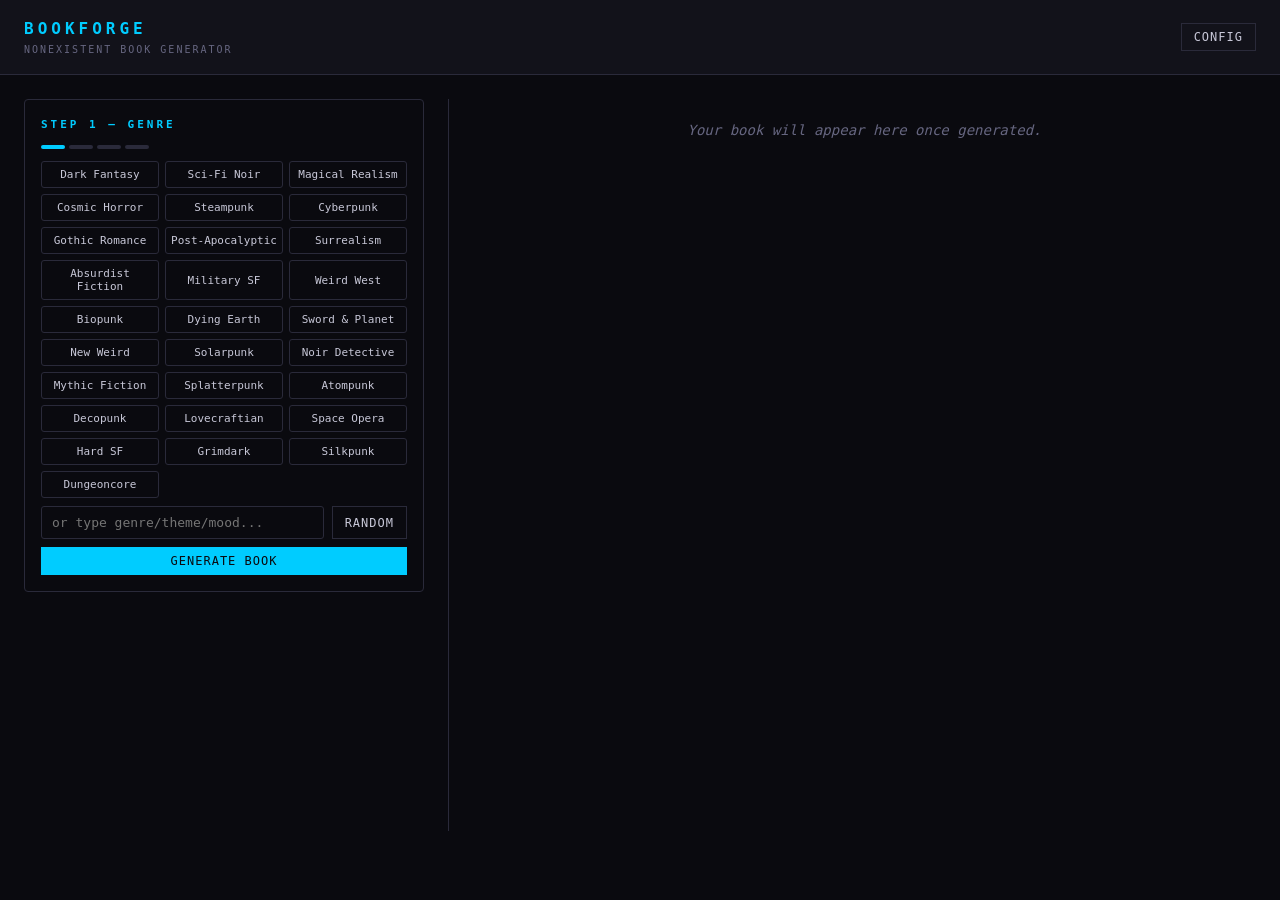
==== bookforge/index.html @ bf6cbd99 "Initial: 5 AI-powered browser toys + shared core - core/ai-core.js: LLM communication (streaming, Op" ====
<!DOCTYPE html>
<html lang="en">
<head>
<meta charset="UTF-8">
<meta name="viewport" content="width=device-width, initial-scale=1.0">
<title>BOOKFORGE — Nonexistent Book Generator</title>
<link rel="stylesheet" href="../core/theme.css">
<style>
  body { display: block; }
  .app { flex-direction: column; min-height: 100vh; }

  .header {
    background: var(--bg2);
    border-bottom: 1px solid var(--border);
    padding: 16px 24px;
    display: flex;
    justify-content: space-between;
    align-items: center;
  }
  .header h1 { font-size: 16px; letter-spacing: 4px; color: var(--blue); }
  .header .sub { font-size: 10px; color: var(--grey); letter-spacing: 2px; }

  .content {
    flex: 1;
    display: flex;
    gap: 24px;
    padding: 24px;
    max-height: calc(100vh - 120px);
  }

  .left-panel {
    width: 400px;
    flex-shrink: 0;
    overflow-y: auto;
    display: flex;
    flex-direction: column;
    gap: 16px;
  }

  .right-panel {
    flex: 1;
    overflow-y: auto;
    border-left: 1px solid var(--border);
    padding-left: 24px;
  }

  .section {
    border: 1px solid var(--border);
    border-radius: 4px;
    padding: 16px;
  }
  .section h3 {
    font-size: 11px;
    letter-spacing: 3px;
    color: var(--blue);
    margin-bottom: 12px;
    text-transform: uppercase;
  }

  .genre-grid {
    display: grid;
    grid-template-columns: repeat(3, 1fr);
    gap: 6px;
  }
  .genre-btn {
    background: var(--bg);
    border: 1px solid var(--border);
    color: var(--text);
    font-family: var(--font-mono);
    font-size: 11px;
    padding: 6px 4px;
    cursor: pointer;
    text-align: center;
    border-radius: 3px;
    transition: all 0.2s;
  }
  .genre-btn:hover, .genre-btn.active {
    border-color: var(--blue);
    color: var(--blue);
    background: rgba(0,204,255,0.08);
  }

  .variant-picker {
    display: flex;
    flex-direction: column;
    gap: 8px;
  }
  .variant-btn {
    background: var(--bg);
    border: 1px solid var(--border);
    color: var(--text);
    font-family: var(--font-mono);
    font-size: 12px;
    padding: 10px 12px;
    cursor: pointer;
    text-align: left;
    border-radius: 3px;
    transition: all 0.2s;
  }
  .variant-btn:hover {
    border-color: var(--green);
    color: var(--green);
  }
  .variant-btn .title { font-size: 14px; color: var(--green); margin-bottom: 2px; }
  .variant-btn .author { font-size: 11px; color: var(--grey); }
  .variant-btn .genre { font-size: 10px; color: var(--purple); }

  /* Preview */
  .book-preview {
    max-width: 600px;
    margin: 0 auto;
  }
  .cover-svg {
    width: 100%;
    max-width: 320px;
    display: block;
    margin: 0 auto 20px;
    border: 1px solid var(--border);
  }
  .book-text {
    font-size: 14px;
    line-height: 1.8;
    white-space: pre-wrap;
  }
  .book-text h2 {
    font-size: 18px;
    color: var(--blue);
    margin: 20px 0 8px;
  }
  .toc-list {
    list-style: none;
    padding: 0;
    margin: 12px 0;
  }
  .toc-list li {
    padding: 4px 0;
    border-bottom: 1px solid var(--border);
    font-size: 13px;
    color: var(--grey);
  }
  .toc-list li span.num { color: var(--blue); margin-right: 8px; }

  .download-bar {
    display: flex;
    gap: 8px;
    margin-top: 20px;
    padding-top: 16px;
    border-top: 1px solid var(--border);
  }

  .steps-indicator {
    display: flex;
    gap: 4px;
    margin-bottom: 12px;
  }
  .step-dot {
    width: 24px;
    height: 4px;
    border-radius: 2px;
    background: var(--border);
    transition: all 0.3s;
  }
  .step-dot.active { background: var(--blue); }
  .step-dot.done { background: var(--green); }

  .loading {
    color: var(--grey);
    font-style: italic;
    padding: 20px;
    text-align: center;
  }

  @media (max-width: 800px) {
    .content { flex-direction: column; }
    .left-panel { width: 100%; }
    .right-panel { border-left: none; padding-left: 0; border-top: 1px solid var(--border); padding-top: 16px; }
  }
</style>
</head>
<body>
<div class="app">
  <div class="header">
    <div>
      <h1>BOOKFORGE</h1>
      <div class="sub">NONEXISTENT BOOK GENERATOR</div>
    </div>
    <button class="btn" onclick="CONFIG.createPanel()">CONFIG</button>
  </div>

  <div class="content">
    <div class="left-panel">
      <div class="section">
        <h3>STEP 1 — GENRE</h3>
        <div class="steps-indicator" id="steps">
          <div class="step-dot active" id="step1"></div>
          <div class="step-dot" id="step2"></div>
          <div class="step-dot" id="step3"></div>
          <div class="step-dot" id="step4"></div>
        </div>
        <div class="genre-grid" id="genre-grid"></div>
        <div style="margin-top:8px; display:flex; gap:8px;">
          <input type="text" id="custom-genre" placeholder="or type genre/theme/mood..." style="flex:1">
          <button class="btn" onclick="randomGenre()">RANDOM</button>
        </div>
        <button class="btn primary" style="width:100%; margin-top:8px" onclick="generateVariants()">GENERATE BOOK</button>
      </div>

      <div class="section" id="variants-section" style="display:none">
        <h3>STEP 2 — PICK A BOOK</h3>
        <div class="variant-picker" id="variant-picker"></div>
      </div>

      <div class="section" id="annotation-section" style="display:none">
        <h3>ANNOTATION</h3>
        <div id="annotation-text" style="font-size:13px; line-height:1.6; color:var(--text)"></div>
      </div>

      <div class="section" id="content-section" style="display:none">
        <h3>STEP 3 — CONTENT</h3>
        <div id="content-text" class="book-text"></div>
      </div>
    </div>

    <div class="right-panel">
      <div id="preview" class="book-preview">
        <div class="loading" id="preview-placeholder">
          Your book will appear here once generated.
        </div>
      </div>
    </div>
  </div>
</div>

<script src="../core/ai-core.js"></script>
<script src="../core/config.js"></script>
<script>
var GENRES = [
  'Dark Fantasy', 'Sci-Fi Noir', 'Magical Realism', 'Cosmic Horror',
  'Steampunk', 'Cyberpunk', 'Gothic Romance', 'Post-Apocalyptic',
  'Surrealism', 'Absurdist Fiction', 'Military SF', 'Weird West',
  'Biopunk', 'Dying Earth', 'Sword & Planet', 'New Weird',
  'Solarpunk', 'Noir Detective', 'Mythic Fiction', 'Splatterpunk',
  'Atompunk', 'Decopunk', 'Lovecraftian', 'Space Opera',
  'Hard SF', 'Grimdark', 'Silkpunk', 'Dungeoncore'
];

var bookData = {};

// ── Genre buttons ──
var genreGrid = document.getElementById('genre-grid');
GENRES.forEach(function(g) {
  var btn = document.createElement('button');
  btn.className = 'genre-btn';
  btn.textContent = g;
  btn.onclick = function() { selectGenre(g); };
  genreGrid.appendChild(btn);
});

function selectGenre(g) {
  document.querySelectorAll('.genre-btn').forEach(function(b) { b.classList.remove('active'); });
  var btns = document.querySelectorAll('.genre-btn');
  for (var i = 0; i < btns.length; i++) {
    if (btns[i].textContent === g) { btns[i].classList.add('active'); break; }
  }
  document.getElementById('custom-genre').value = g;
}

function randomGenre() {
  var g = GENRES[Math.floor(Math.random() * GENRES.length)];
  selectGenre(g);
}

function getGenre() {
  return document.getElementById('custom-genre').value.trim() || GENRES[Math.floor(Math.random() * GENRES.length)];
}

function setStep(n) {
  for (var i = 1; i <= 4; i++) {
    var dot = document.getElementById('step' + i);
    if (i < n) { dot.className = 'step-dot done'; }
    else if (i === n) { dot.className = 'step-dot active'; }
    else { dot.className = 'step-dot'; }
  }
}

// ── Generate 3 title/author/genre variants ──
async function generateVariants() {
  var genre = getGenre();
  var section = document.getElementById('variants-section');
  section.style.display = 'block';
  document.getElementById('variant-picker').innerHTML = '<div class="loading">Generating book concepts...</div>';
  setStep(2);

  var systemPrompt = 'You are a creative book metadata generator. Generate 3 distinct book concepts for the given genre. Return ONLY valid JSON array with 3 objects, each having: "title", "author" (fictional), "genre" (subgenre), "quote" (one-line quote for the cover, max 10 words). No explanation, no markdown.';

  var msgs = [
    {role:'system', content: systemPrompt},
    {role:'user', content: 'Genre: ' + genre + '\nGenerate 3 book concepts as JSON array.'}
  ];

  await AI.streamChat(msgs, [], {
    onContent: function(text) {
      document.getElementById('variant-picker').innerHTML = '<div class="loading">' + text.substring(0, 200) + '</div>';
    },
    onDone: function(msg) {
      var raw = msg.content || '';
      // Extract JSON
      var match = raw.match(/\[[\s\S]*\]/);
      if (!match) {
        document.getElementById('variant-picker').innerHTML = '<div class="loading" style="color:var(--red)">Failed to parse. <button class="btn" onclick="generateVariants()">Retry</button></div>';
        return;
      }
      try {
        var variants = JSON.parse(match[0]);
        bookData.variants = variants;
        renderVariants(variants);
      } catch(e) {
        document.getElementById('variant-picker').innerHTML = '<div class="loading" style="color:var(--red)">JSON error. <button class="btn" onclick="generateVariants()">Retry</button></div>';
      }
    },
    onError: function(err) {
      document.getElementById('variant-picker').innerHTML = '<div class="loading" style="color:var(--red)">' + err + '</div>';
    }
  });
}

function renderVariants(variants) {
  var picker = document.getElementById('variant-picker');
  picker.innerHTML = '';
  variants.forEach(function(v, i) {
    var btn = document.createElement('button');
    btn.className = 'variant-btn';
    btn.innerHTML = '<div class="title">' + escHtml(v.title) + '</div>' +
      '<div class="author">by ' + escHtml(v.author) + '</div>' +
      '<div class="genre">' + escHtml(v.genre) + '</div>';
    btn.onclick = function() { pickVariant(i); };
    picker.appendChild(btn);
  });
}

async function pickVariant(idx) {
  var v = bookData.variants[idx];
  bookData.selected = v;
  document.getElementById('annotation-section').style.display = 'block';
  document.getElementById('annotation-text').textContent = 'Generating annotation...';
  setStep(3);

  var systemPrompt = 'You are a book annotator. Write a compelling 100-200 word annotation for this book. The annotation should intrigue readers, hint at the plot without spoilers, and match the tone of the genre. Return ONLY the annotation text, no headers, no formatting.';

  var msgs = [
    {role:'system', content: systemPrompt},
    {role:'user', content: 'Title: ' + v.title + '\nAuthor: ' + v.author + '\nGenre: ' + v.genre + '\nCover quote: ' + v.quote}
  ];

  await AI.streamChat(msgs, [], {
    onContent: function(text) {
      document.getElementById('annotation-text').textContent = text;
    },
    onDone: function(msg) {
      bookData.annotation = msg.content || '';
      generateTOCAndContent();
    },
    onError: function(err) {
      document.getElementById('annotation-text').innerHTML = '<span style="color:var(--red)">' + err + '</span>';
    }
  });
}

async function generateTOCAndContent() {
  document.getElementById('content-section').style.display = 'block';
  document.getElementById('content-text').innerHTML = '<div class="loading">Generating table of contents and first pages...</div>';

  var v = bookData.selected;
  var systemPrompt = 'You are a creative writer. Generate a table of contents (8-12 chapters) and the full text of chapters 1 and 2 for this book. Format as markdown. Each chapter should be 300-500 words. Return in this exact format:\n\n# Table of Contents\n1. Chapter Title\n2. Chapter Title\n...\n\n# Chapter 1: [Title]\n[full text]\n\n# Chapter 2: [Title]\n[full text]';

  var msgs = [
    {role:'system', content: systemPrompt},
    {role:'user', content: 'Title: ' + v.title + '\nAuthor: ' + v.author + '\nGenre: ' + v.genre + '\nAnnotation: ' + bookData.annotation}
  ];

  await AI.streamChat(msgs, [], {
    onContent: function(text) {
      document.getElementById('content-text').innerHTML = '<div class="loading">Generating: ' + text.length + ' chars...</div>';
    },
    onDone: function(msg) {
      bookData.content = msg.content || '';
      bookData.pages = splitPages(bookData.content);
      renderPreview();
      setStep(4);
    },
    onError: function(err) {
      document.getElementById('content-text').innerHTML = '<div class="loading" style="color:var(--red)">' + err + '</div>';
    }
  });
}

function splitPages(text) {
  // Split into chapters
  var chapters = text.split(/(?=# Chapter \d)/);
  return chapters.map(function(c) { return c.trim(); }).filter(function(c) { return c.length > 0; });
}

// ── SVG Cover Generator ──
function generateCoverSVG(title, author, quote, genre) {
  // Pick gradient based on genre mood
  var gradients = {
    'Dark Fantasy': ['#1a0a2e', '#3d1a78'],
    'Sci-Fi Noir': ['#0a0a1a', '#1a2a4a'],
    'Cyberpunk': ['#0a0a1a', '#1a0a2e'],
    'Steampunk': ['#1a1208', '#3d2a0a'],
    'Cosmic Horror': ['#0a0a0a', '#1a0a1a'],
    'default': ['#0a0a1a', '#1a1a3a']
  };
  var cols = gradients[genre] || gradients['default'];

  var svg = '<svg xmlns="http://www.w3.org/2000/svg" viewBox="0 0 400 560" width="400" height="560">';
  // Background gradient
  svg += '<defs>';
  svg += '<linearGradient id="bg" x1="0" y1="0" x2="1" y2="1">';
  svg += '<stop offset="0%" stop-color="' + cols[0] + '"/>';
  svg += '<stop offset="100%" stop-color="' + cols[1] + '"/>';
  svg += '</linearGradient>';
  svg += '<linearGradient id="shine" x1="0" y1="0" x2="0" y2="1">';
  svg += '<stop offset="0%" stop-color="rgba(255,255,255,0.08)"/>';
  svg += '<stop offset="50%" stop-color="rgba(255,255,255,0)"/>';
  svg += '</linearGradient>';
  svg += '</defs>';
  // BG
  svg += '<rect width="400" height="560" fill="url(#bg)"/>';
  svg += '<rect width="400" height="560" fill="url(#shine)"/>';

  // Grid decoration
  for (var i = 0; i < 20; i++) {
    var y = 28 + i * 28;
    svg += '<line x1="40" y1="' + y + '" x2="360" y2="' + y + '" stroke="rgba(0,204,255,0.06)" stroke-width="0.5"/>';
  }
  for (var j = 0; j < 10; j++) {
    var x = 40 + j * 35;
    svg += '<line x1="' + x + '" y1="40" x2="' + x + '" y2="520" stroke="rgba(0,204,255,0.06)" stroke-width="0.5"/>';
  }

  // Corner decorations
  svg += '<rect x="30" y="30" width="340" height="500" fill="none" stroke="rgba(0,204,255,0.15)" stroke-width="1" rx="2"/>';
  svg += '<rect x="35" y="35" width="330" height="490" fill="none" stroke="rgba(0,204,255,0.08)" stroke-width="0.5" rx="2"/>';

  // Genre tag
  var genreText = (genre || 'Fiction').toUpperCase();
  svg += '<text x="200" y="80" text-anchor="middle" font-family="monospace" font-size="10" letter-spacing="4" fill="rgba(0,204,255,0.5)">' + escSvg(genreText) + '</text>';

  // Decorative line under genre
  svg += '<line x1="160" y1="90" x2="240" y2="90" stroke="rgba(0,204,255,0.3)" stroke-width="1"/>';

  // Title
  var titleLines = wrapText(title, 18);
  var titleY = 200 - (titleLines.length - 1) * 20;
  titleLines.forEach(function(line, i) {
    svg += '<text x="200" y="' + (titleY + i * 40) + '" text-anchor="middle" font-family="Georgia, serif" font-size="28" fill="#e0e0f0" font-weight="bold">' + escSvg(line) + '</text>';
  });

  // Decorative diamond
  svg += '<polygon points="200,' + (titleY + titleLines.length * 40 + 20) + ' 210,' + (titleY + titleLines.length * 40 + 30) + ' 200,' + (titleY + titleLines.length * 40 + 40) + ' 190,' + (titleY + titleLines.length * 40 + 30) + '" fill="none" stroke="rgba(0,204,255,0.4)" stroke-width="1"/>';

  // Quote
  if (quote) {
    var quoteLines = wrapText(quote, 30);
    var quoteY = 380;
    quoteLines.forEach(function(line, i) {
      svg += '<text x="200" y="' + (quoteY + i * 18) + '" text-anchor="middle" font-family="Georgia, serif" font-size="12" font-style="italic" fill="rgba(200,200,216,0.6)">' + escSvg(line) + '</text>';
    });
  }

  // Author
  svg += '<text x="200" y="500" text-anchor="middle" font-family="monospace" font-size="13" letter-spacing="3" fill="rgba(0,204,255,0.7)">' + escSvg('by ' + (author || 'Anonymous')) + '</text>';

  // Bottom accent
  svg += '<line x1="160" y1="515" x2="240" y2="515" stroke="rgba(0,204,255,0.3)" stroke-width="1"/>';

  svg += '</svg>';
  return svg;
}

function wrapText(text, maxChars) {
  if (!text) return [''];
  var words = text.split(' ');
  var lines = [];
  var current = '';
  words.forEach(function(w) {
    if ((current + ' ' + w).trim().length > maxChars) {
      if (current) lines.push(current.trim());
      current = w;
    } else {
      current = (current + ' ' + w).trim();
    }
  });
  if (current) lines.push(current.trim());
  return lines.length ? lines : [''];
}

function escSvg(s) {
  return (s || '').replace(/&/g, '&amp;').replace(/</g, '&lt;').replace(/>/g, '&gt;').replace(/"/g, '&quot;');
}

function escHtml(s) {
  var div = document.createElement('div');
  div.textContent = s || '';
  return div.innerHTML;
}

// ── Render preview ──
function renderPreview() {
  var v = bookData.selected;
  var preview = document.getElementById('preview');

  var coverSVG = generateCoverSVG(v.title, v.author, v.quote, v.genre);
  bookData.coverSVG = coverSVG;

  var html = '';
  html += '<div class="cover-svg">' + coverSVG + '</div>';
  html += '<div style="text-align:center; margin-bottom:24px;">';
  html += '<h2 style="font-size:20px; color:var(--green); margin-bottom:4px;">' + escHtml(v.title) + '</h2>';
  html += '<div style="font-size:12px; color:var(--grey);">by ' + escHtml(v.author) + '</div>';
  html += '<div style="font-size:11px; color:var(--purple); margin-top:4px;">' + escHtml(v.genre) + '</div>';
  html += '</div>';

  html += '<div style="padding:16px; background:var(--bg); border:1px solid var(--border); border-radius:4px; margin-bottom:20px;">';
  html += '<div style="font-size:10px; letter-spacing:2px; color:var(--grey); margin-bottom:8px;">ANNOTATION</div>';
  html += '<div style="font-size:13px; line-height:1.7; font-style:italic;">' + escHtml(bookData.annotation) + '</div>';
  html += '</div>';

  html += '<div class="book-text">';
  html += bookData.content.replace(/\n/g, '<br>');
  html += '</div>';

  // Download buttons
  html += '<div class="download-bar">';
  html += '<button class="btn" onclick="downloadSVG()">COVER.SVG</button>';
  html += '<button class="btn" onclick="downloadMD()">PAGES.MD</button>';
  html += '<button class="btn" onclick="downloadJSON()">METADATA.JSON</button>';
  html += '<button class="btn primary" onclick="downloadHTML()">FULL HTML</button>';
  html += '</div>';

  preview.innerHTML = html;
}

// ── Downloads ──
function downloadSVG() {
  download('cover.svg', bookData.coverSVG, 'image/svg+xml');
}

function downloadMD() {
  var md = '# ' + bookData.selected.title + '\n\n';
  md += '*by ' + bookData.selected.author + '*\n\n';
  md += '## Annotation\n\n' + bookData.annotation + '\n\n---\n\n';
  md += bookData.content;
  download(bookData.selected.title.replace(/[^a-z0-9]/gi, '_').toLowerCase() + '.md', md, 'text/markdown');
}

function downloadJSON() {
  var meta = {
    title: bookData.selected.title,
    author: bookData.selected.author,
    genre: bookData.selected.genre,
    quote: bookData.selected.quote,
    annotation: bookData.annotation,
    generated: new Date().toISOString(),
    generator: 'BOOKFORGE v1.0'
  };
  download('metadata.json', JSON.stringify(meta, null, 2), 'application/json');
}

function downloadHTML() {
  var fullHtml = '<!DOCTYPE html><html><head><meta charset="UTF-8"><title>' + escHtml(bookData.selected.title) + '</title>';
  fullHtml += '<style>body{background:#0a0a0f;color:#c8c8d8;font-family:Georgia,serif;max-width:600px;margin:40px auto;padding:20px;line-height:1.8;}';
  fullHtml += 'h1{font-size:24px;color:#00ccff;text-align:center;margin-bottom:4px;}';
  fullHtml += '.author{text-align:center;color:#666;font-size:14px;margin-bottom:20px;}';
  fullHtml += '.cover{text-align:center;margin-bottom:30px;}';
  fullHtml += '.annotation{padding:16px;border:1px solid #2a2a3a;border-radius:4px;font-style:italic;margin-bottom:30px;}';
  fullHtml += '.content{white-space:pre-wrap;}</style></head><body>';
  fullHtml += '<div class="cover">' + bookData.coverSVG + '</div>';
  fullHtml += '<h1>' + escHtml(bookData.selected.title) + '</h1>';
  fullHtml += '<div class="author">by ' + escHtml(bookData.selected.author) + '</div>';
  fullHtml += '<div class="annotation">' + escHtml(bookData.annotation) + '</div>';
  fullHtml += '<div class="content">' + escHtml(bookData.content) + '</div>';
  fullHtml += '</body></html>';
  download(bookData.selected.title.replace(/[^a-z0-9]/gi, '_').toLowerCase() + '.html', fullHtml, 'text/html');
}

function download(filename, content, type) {
  var blob = new Blob([content], {type: type});
  var url = URL.createObjectURL(blob);
  var a = document.createElement('a');
  a.href = url;
  a.download = filename;
  a.click();
  URL.revokeObjectURL(url);
}

// ── Clock ──
setInterval(function() {
  var now = new Date();
  var el = document.getElementById('clock-display');
  if (el) el.textContent = now.toLocaleTimeString('en-US', {hour12:false});
}, 1000);
</script>
</body>
</html>
---- core/theme.css ----
/* ═══════════════════════════════════════════════════════════════
   THEME — Cybertronian base (port from teletraan)
   ═══════════════════════════════════════════════════════════════ */

:root {
  --bg: #0a0a0f;
  --bg2: #12121a;
  --bg3: #1a1a25;
  --border: #2a2a3a;
  --text: #c8c8d8;
  --grey: #666680;
  --blue: #00ccff;
  --green: #00ff88;
  --amber: #ffaa00;
  --red: #ff4444;
  --purple: #aa44ff;
  --cyan: #00e5ff;
  --pink: #ff00aa;
  --font-mono: 'JetBrains Mono', 'Fira Code', 'Source Code Pro', monospace;
  --font-sans: 'Inter', 'Segoe UI', system-ui, sans-serif;
}

* { margin: 0; padding: 0; box-sizing: border-box; }

body {
  background: var(--bg);
  color: var(--text);
  font-family: var(--font-mono);
  font-size: 14px;
  line-height: 1.6;
  min-height: 100vh;
}

/* Layout */
.app {
  display: flex;
  min-height: 100vh;
}

.sidebar {
  width: 240px;
  background: var(--bg2);
  border-right: 1px solid var(--border);
  padding: 16px;
  display: flex;
  flex-direction: column;
  gap: 12px;
  overflow-y: auto;
}

.main {
  flex: 1;
  padding: 20px;
  overflow-y: auto;
  max-height: 100vh;
}

/* Sidebar elements */
.sidebar h1 {
  font-size: 14px;
  letter-spacing: 3px;
  color: var(--blue);
  text-transform: uppercase;
}

.sidebar .subtitle {
  font-size: 10px;
  color: var(--grey);
  letter-spacing: 2px;
}

.status-block {
  border: 1px solid var(--border);
  border-radius: 4px;
  padding: 8px;
}

.status-row {
  display: flex;
  justify-content: space-between;
  font-size: 11px;
  padding: 2px 0;
}

.status-row span { display: flex; align-items: center; gap: 6px; }

.dot {
  width: 8px; height: 8px;
  border-radius: 50%;
  display: inline-block;
}
.dot.green { background: var(--green); box-shadow: 0 0 6px var(--green); }
.dot.amber { background: var(--amber); box-shadow: 0 0 6px var(--amber); }
.dot.red { background: var(--red); box-shadow: 0 0 6px var(--red); }
.dot.grey { background: var(--grey); }

.clock {
  font-size: 11px;
  color: var(--grey);
  text-align: center;
  letter-spacing: 2px;
  padding: 4px 0;
}

/* Buttons */
.btn {
  background: transparent;
  border: 1px solid var(--border);
  color: var(--text);
  font-family: var(--font-mono);
  font-size: 12px;
  padding: 6px 12px;
  cursor: pointer;
  letter-spacing: 1px;
  transition: all 0.2s;
}
.btn:hover {
  border-color: var(--blue);
  color: var(--blue);
  box-shadow: 0 0 8px rgba(0,204,255,0.15);
}
.btn.primary {
  background: var(--blue);
  color: var(--bg);
  border-color: var(--blue);
}
.btn.primary:hover {
  background: #00bbee;
  box-shadow: 0 0 12px rgba(0,204,255,0.3);
}
.btn.danger { border-color: var(--red); color: var(--red); }
.btn.danger:hover { background: var(--red); color: var(--bg); }

.btn-side {
  width: 100%;
  text-align: left;
  background: transparent;
  border: 1px solid var(--border);
  color: var(--text);
  font-family: var(--font-mono);
  font-size: 11px;
  padding: 6px 10px;
  cursor: pointer;
  letter-spacing: 1px;
  transition: all 0.2s;
}
.btn-side:hover {
  border-color: var(--blue);
  color: var(--blue);
}

/* Form elements */
input[type="text"],
input[type="number"],
input[type="password"],
textarea,
select {
  width: 100%;
  background: var(--bg);
  border: 1px solid var(--border);
  color: var(--text);
  font-family: var(--font-mono);
  font-size: 13px;
  padding: 8px 10px;
  border-radius: 3px;
  outline: none;
  transition: border-color 0.2s;
}
input:focus, textarea:focus, select:focus {
  border-color: var(--blue);
}

label {
  display: flex;
  flex-direction: column;
  gap: 4px;
  font-size: 11px;
  color: var(--grey);
  letter-spacing: 2px;
  text-transform: uppercase;
}

.row-chk {
  flex-direction: row !important;
  align-items: center;
  gap: 8px !important;
}
.row-chk input[type="checkbox"] {
  width: auto;
  accent-color: var(--blue);
}

select {
  cursor: pointer;
}

/* Terminal / message area */
.terminal {
  display: flex;
  flex-direction: column;
  gap: 8px;
  padding-bottom: 80px;
}

.msg {
  padding: 8px 12px;
  border-radius: 4px;
  font-size: 13px;
  line-height: 1.5;
  white-space: pre-wrap;
  word-break: break-word;
}

.msg.user {
  background: rgba(0,204,255,0.08);
  border-left: 3px solid var(--blue);
}

.msg.ai {
  background: rgba(0,255,136,0.05);
  border-left: 3px solid var(--green);
}

.msg.system {
  background: transparent;
  border-left: 3px solid var(--grey);
  color: var(--grey);
  font-size: 11px;
}

.msg.error {
  background: rgba(255,68,68,0.08);
  border-left: 3px solid var(--red);
  color: var(--red);
}

/* Streaming cursor */
.streaming-cursor {
  display: inline-block;
  width: 2px;
  height: 1em;
  background: var(--green);
  animation: blink 0.8s infinite;
  vertical-align: text-bottom;
  margin-left: 2px;
}

@keyframes blink {
  0%, 100% { opacity: 1; }
  50% { opacity: 0; }
}

/* Input bar */
.input-bar {
  position: fixed;
  bottom: 0;
  left: 0;
  right: 0;
  display: flex;
  gap: 8px;
  padding: 12px 20px;
  background: var(--bg2);
  border-top: 1px solid var(--border);
  z-index: 10;
}

.input-bar textarea {
  flex: 1;
  resize: none;
  max-height: 100px;
  min-height: 36px;
}

.input-bar .btn {
  padding: 8px 20px;
}

/* Config overlay */
.config-overlay {
  position: fixed;
  inset: 0;
  background: rgba(0,0,0,0.8);
  display: none;
  justify-content: center;
  align-items: center;
  z-index: 100;
}
.config-overlay.open { display: flex; }

.config-panel {
  background: var(--bg2);
  border: 1px solid var(--border);
  border-radius: 6px;
  padding: 24px;
  width: 400px;
  max-height: 80vh;
  overflow-y: auto;
  display: flex;
  flex-direction: column;
  gap: 12px;
}

.config-panel h2 {
  font-size: 14px;
  letter-spacing: 3px;
  color: var(--blue);
  border-bottom: 1px solid var(--border);
  padding-bottom: 8px;
}

.config-buttons {
  display: flex;
  gap: 8px;
  margin-top: 8px;
}
.config-buttons .btn { flex: 1; }

/* Reasoning block */
.msg-reasoning {
  margin-bottom: 4px;
  border-left: 2px solid var(--purple);
  padding-left: 8px;
}
.reasoning-header {
  font-size: 10px;
  letter-spacing: 2px;
  color: var(--purple);
  cursor: pointer;
  user-select: none;
}
.reasoning-body {
  font-size: 12px;
  color: var(--grey);
  max-height: 200px;
  overflow-y: auto;
}
.reasoning-body.collapsed { display: none; }

/* Tool card */
.msg-tool-card {
  border: 1px solid var(--border);
  border-radius: 4px;
  font-size: 12px;
}
.tool-card-header {
  display: flex;
  justify-content: space-between;
  align-items: center;
  padding: 6px 10px;
  cursor: pointer;
}
.tool-card-name { color: var(--amber); }
.tool-card-status.running { color: var(--amber); }
.tool-card-status.done { color: var(--green); }
.tool-card-status.error { color: var(--red); }
.tool-card-body {
  padding: 6px 10px;
  border-top: 1px solid var(--border);
  white-space: pre-wrap;
  color: var(--grey);
}
.tool-card-body.collapsed { display: none; }

/* Token info */
.token-info {
  font-size: 10px;
  color: var(--grey);
  text-align: right;
}

/* Animations */
@keyframes fadeIn {
  from { opacity: 0; transform: translateY(8px); }
  to { opacity: 1; transform: translateY(0); }
}
.msg, .tool-card { animation: fadeIn 0.2s ease; }
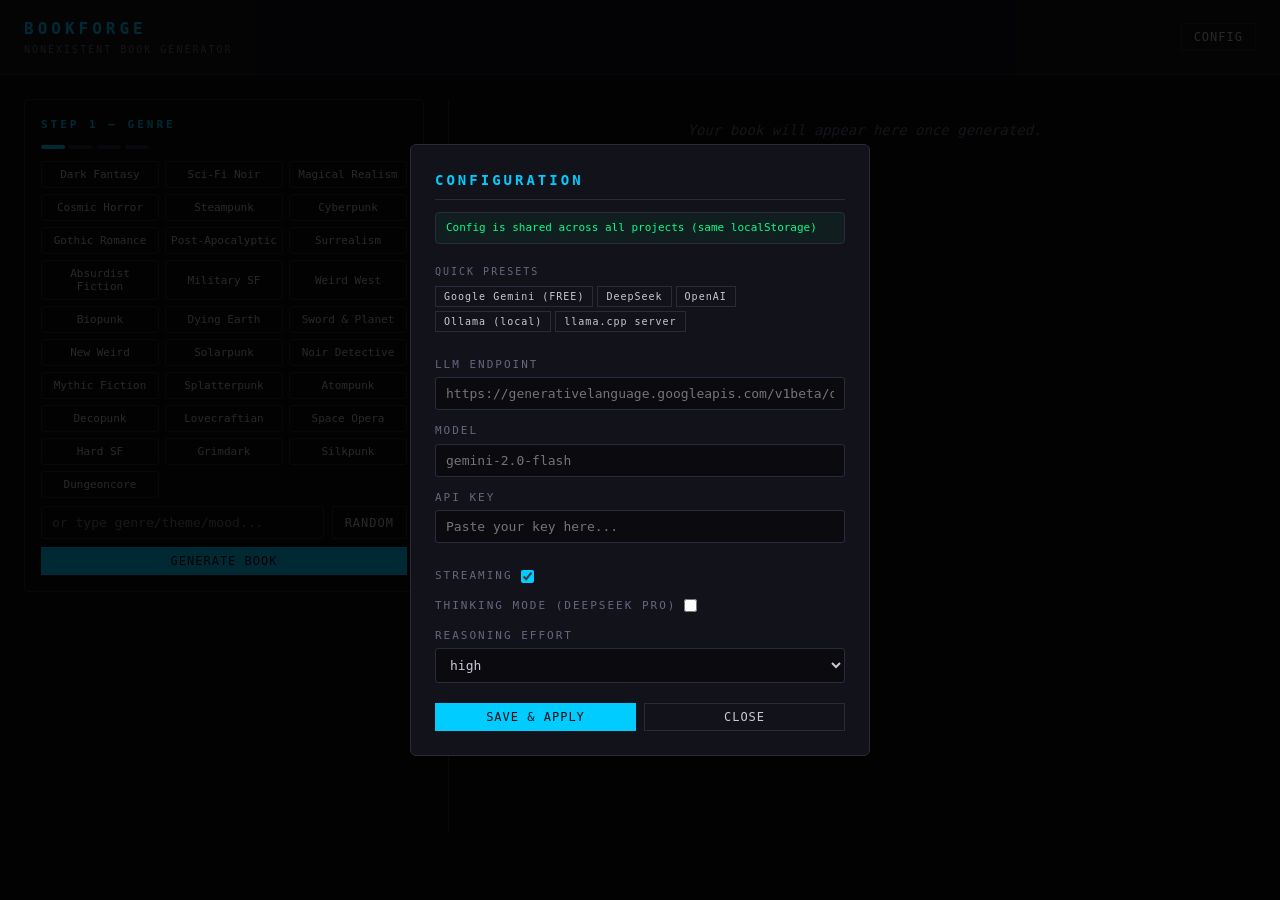
==== commit 79592ea4: "Add Google Gemini free preset + shared config + auto-show on first visit - CONFIG panel now has pres" ====
--- a/bookforge/index.html
+++ b/bookforge/index.html
@@ -233,6 +233,7 @@
 
 <script src="../core/ai-core.js"></script>
 <script src="../core/config.js"></script>
+<script>CONFIG.checkFirstRun();</script>
 <script>
 var GENRES = [
   'Dark Fantasy', 'Sci-Fi Noir', 'Magical Realism', 'Cosmic Horror',
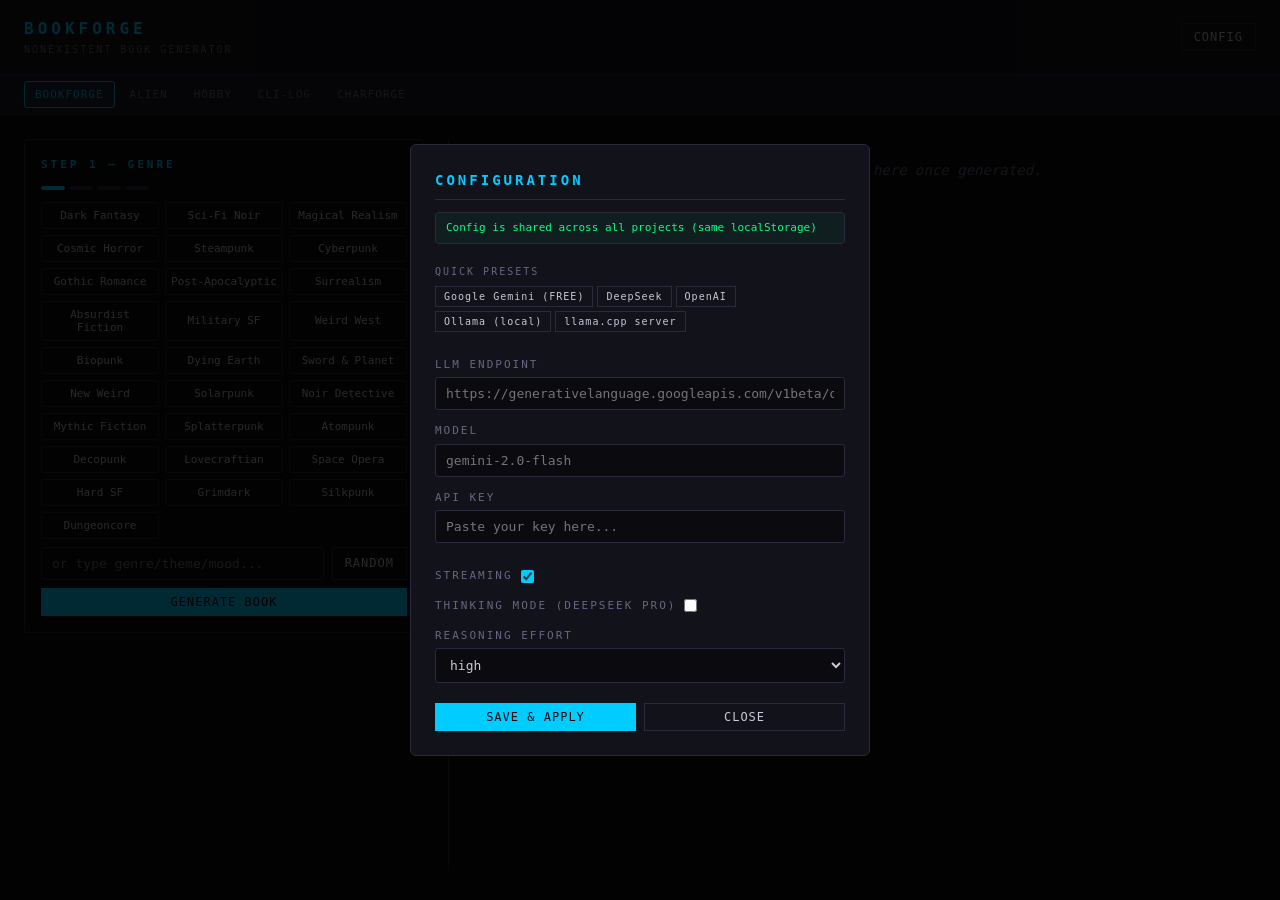
==== commit 03abaa55: "Remove char limit in alien + add nav bar to all projects - Alien: removed 500 char limit, now shows " ====
--- a/bookforge/index.html
+++ b/bookforge/index.html
@@ -19,6 +19,29 @@
   }
   .header h1 { font-size: 16px; letter-spacing: 4px; color: var(--blue); }
   .header .sub { font-size: 10px; color: var(--grey); letter-spacing: 2px; }
+
+  .nav-bar {
+    display: flex;
+    gap: 4px;
+    background: var(--bg3);
+    border-bottom: 1px solid var(--border);
+    padding: 6px 24px;
+    overflow-x: auto;
+  }
+  .nav-bar a {
+    color: var(--grey);
+    text-decoration: none;
+    font-family: var(--font-mono);
+    font-size: 11px;
+    letter-spacing: 1px;
+    padding: 4px 10px;
+    border-radius: 3px;
+    border: 1px solid transparent;
+    white-space: nowrap;
+    transition: all 0.2s;
+  }
+  .nav-bar a:hover { border-color: var(--border); color: var(--text); }
+  .nav-bar a.active { border-color: var(--blue); color: var(--blue); background: rgba(0,204,255,0.05); }
 
   .content {
     flex: 1;
@@ -185,6 +208,13 @@
       <div class="sub">NONEXISTENT BOOK GENERATOR</div>
     </div>
     <button class="btn" onclick="CONFIG.createPanel()">CONFIG</button>
+  </div>
+  <div class="nav-bar">
+    <a href="../bookforge/" class="active">BOOKFORGE</a>
+    <a href="../alien/">ALIEN</a>
+    <a href="../hobby/">HOBBY</a>
+    <a href="../cli-log/">CLI-LOG</a>
+    <a href="../charforge/">CHARFORGE</a>
   </div>
 
   <div class="content">
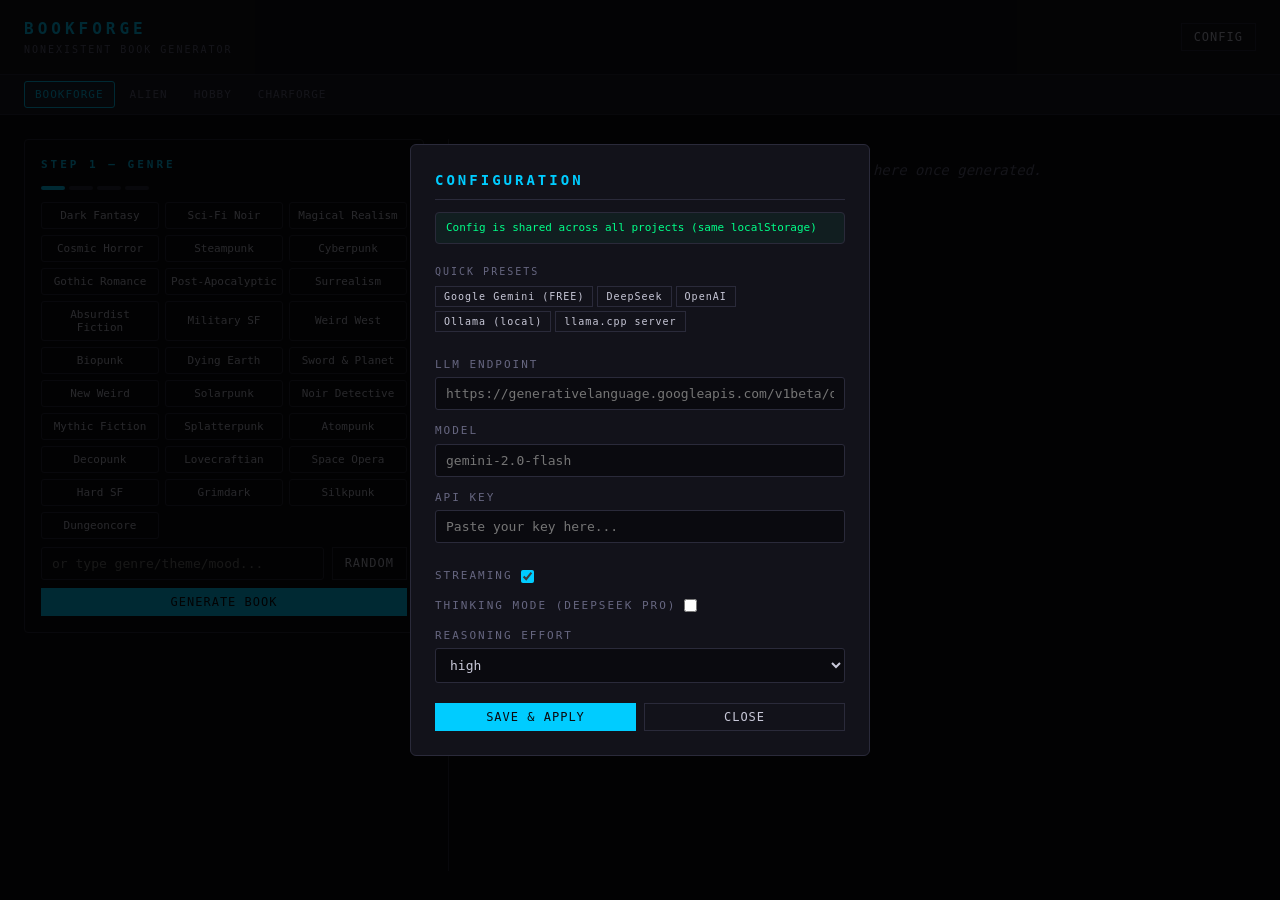
==== commit 4b4ae248: "Add AI images (Pollinations.ai) to all projects + remove cli-log - Bookforge: unique AI-generated co" ====
--- a/bookforge/index.html
+++ b/bookforge/index.html
@@ -213,7 +213,6 @@
     <a href="../bookforge/" class="active">BOOKFORGE</a>
     <a href="../alien/">ALIEN</a>
     <a href="../hobby/">HOBBY</a>
-    <a href="../cli-log/">CLI-LOG</a>
     <a href="../charforge/">CHARFORGE</a>
   </div>
 
@@ -431,104 +430,58 @@
   return chapters.map(function(c) { return c.trim(); }).filter(function(c) { return c.length > 0; });
 }
 
-// ── SVG Cover Generator ──
-function generateCoverSVG(title, author, quote, genre) {
-  // Pick gradient based on genre mood
-  var gradients = {
-    'Dark Fantasy': ['#1a0a2e', '#3d1a78'],
-    'Sci-Fi Noir': ['#0a0a1a', '#1a2a4a'],
-    'Cyberpunk': ['#0a0a1a', '#1a0a2e'],
-    'Steampunk': ['#1a1208', '#3d2a0a'],
-    'Cosmic Horror': ['#0a0a0a', '#1a0a1a'],
-    'default': ['#0a0a1a', '#1a1a3a']
-  };
-  var cols = gradients[genre] || gradients['default'];
-
-  var svg = '<svg xmlns="http://www.w3.org/2000/svg" viewBox="0 0 400 560" width="400" height="560">';
-  // Background gradient
-  svg += '<defs>';
-  svg += '<linearGradient id="bg" x1="0" y1="0" x2="1" y2="1">';
-  svg += '<stop offset="0%" stop-color="' + cols[0] + '"/>';
-  svg += '<stop offset="100%" stop-color="' + cols[1] + '"/>';
-  svg += '</linearGradient>';
-  svg += '<linearGradient id="shine" x1="0" y1="0" x2="0" y2="1">';
-  svg += '<stop offset="0%" stop-color="rgba(255,255,255,0.08)"/>';
-  svg += '<stop offset="50%" stop-color="rgba(255,255,255,0)"/>';
-  svg += '</linearGradient>';
-  svg += '</defs>';
-  // BG
-  svg += '<rect width="400" height="560" fill="url(#bg)"/>';
-  svg += '<rect width="400" height="560" fill="url(#shine)"/>';
-
-  // Grid decoration
-  for (var i = 0; i < 20; i++) {
-    var y = 28 + i * 28;
-    svg += '<line x1="40" y1="' + y + '" x2="360" y2="' + y + '" stroke="rgba(0,204,255,0.06)" stroke-width="0.5"/>';
-  }
-  for (var j = 0; j < 10; j++) {
-    var x = 40 + j * 35;
-    svg += '<line x1="' + x + '" y1="40" x2="' + x + '" y2="520" stroke="rgba(0,204,255,0.06)" stroke-width="0.5"/>';
-  }
-
-  // Corner decorations
-  svg += '<rect x="30" y="30" width="340" height="500" fill="none" stroke="rgba(0,204,255,0.15)" stroke-width="1" rx="2"/>';
-  svg += '<rect x="35" y="35" width="330" height="490" fill="none" stroke="rgba(0,204,255,0.08)" stroke-width="0.5" rx="2"/>';
-
-  // Genre tag
-  var genreText = (genre || 'Fiction').toUpperCase();
-  svg += '<text x="200" y="80" text-anchor="middle" font-family="monospace" font-size="10" letter-spacing="4" fill="rgba(0,204,255,0.5)">' + escSvg(genreText) + '</text>';
-
-  // Decorative line under genre
-  svg += '<line x1="160" y1="90" x2="240" y2="90" stroke="rgba(0,204,255,0.3)" stroke-width="1"/>';
-
-  // Title
-  var titleLines = wrapText(title, 18);
-  var titleY = 200 - (titleLines.length - 1) * 20;
-  titleLines.forEach(function(line, i) {
-    svg += '<text x="200" y="' + (titleY + i * 40) + '" text-anchor="middle" font-family="Georgia, serif" font-size="28" fill="#e0e0f0" font-weight="bold">' + escSvg(line) + '</text>';
+// ── AI Cover Image via Pollinations.ai (free, no key) ──
+var GENRE_PROMPTS = {
+  'Dark Fantasy': 'dark gothic castle, mystical fog, ancient runes, dramatic lighting, epic fantasy art, oil painting style',
+  'Sci-Fi Noir': 'futuristic neon city at night, rain reflections, detective silhouette, cyberpunk noir atmosphere',
+  'Magical Realism': 'surreal floating objects in a quiet room, dreamlike light, photorealistic magical elements',
+  'Cosmic Horror': 'tentacled eldritch entity in deep space, cosmic dread, H.R. Giger inspired, dark atmosphere',
+  'Steampunk': 'brass clockwork machinery, steam pipes, Victorian laboratory, warm amber lighting',
+  'Cyberpunk': 'neon-lit megacity skyline, holographic ads, rain-soaked streets, high-tech low-life',
+  'Gothic Romance': 'haunted Victorian mansion, moonlight through broken windows, ravens, dark romance',
+  'Post-Apocalyptic': 'overgrown ruins of a city, nature reclaiming buildings, golden hour light, solitude',
+  'Surrealism': 'impossible architecture, melting clocks, Dali inspired dreamscape, vivid colors',
+  'Absurdist Fiction': 'giant rubber duck in a corporate office, surreal humor, bright pop art style',
+  'Military SF': 'massive space fleet in battle, laser fire, war-torn alien planet, epic sci-fi art',
+  'Weird West': 'supernatural wild west, ghostly tumbleweeds, skull-faced gunslinger, dark desert night',
+  'Biopunk': 'organic technology, biomechanical structures, glowing veins, alien laboratory',
+  'Dying Earth': 'ancient ruins under a red giant sun, exhausted magic, crumbling civilization',
+  'Sword & Planet': 'barbarian warrior on alien world, strange creatures, two moons in sky',
+  'New Weird': 'bizarre alien cityscape, non-euclidean architecture, strange flora, otherworldly atmosphere',
+  'Solarpunk': 'green solar-powered city, vertical gardens, crystal towers, optimistic future',
+  'Noir Detective': 'rainy street at night, detective in trenchcoat, neon signs, film noir',
+  'Mythic Fiction': 'ancient mythological creatures, epic battle, gold and marble, classical art style',
+  'Splatterpunk': 'gruesome dark forest, blood-red moon, horror movie poster style',
+  'Atompunk': 'retro-futuristic 1950s city, chrome rockets, atomic age optimism',
+  'Decopunk': 'art deco skyscrapers, geometric patterns, 1930s glamour, gold and black',
+  'Lovecraftian': 'ancient underwater city, forbidden knowledge, sanity-bending cosmic horror',
+  'Space Opera': 'grand space battle, colorful nebula, massive starship, epic scale',
+  'Hard SF': 'realistic space station interior, Earth in background, near-future technology',
+  'Grimdark': 'brutal battlefield, dark armor, ravens and crows, grim atmosphere',
+  'Silkpunk': 'east Asian inspired fantasy, silk and bamboo technology, dragon motifs',
+  'Dungeoncore': 'underground dungeon entrance, glowing crystals, treasure chests, adventure'
+};
+
+function buildCoverPrompt(title, genre, author) {
+  var base = GENRE_PROMPTS[genre] || GENRE_PROMPTS['default'] || 'abstract atmospheric art, dark moody colors';
+  var prompt = 'book cover art, ' + base + ', no text, no letters, no words, no title, no author name, cinematic composition, professional illustration, 4k detail';
+  return prompt;
+}
+
+async function generateCoverImage(title, genre, author) {
+  var prompt = buildCoverPrompt(title, genre, author);
+  var encoded = encodeURIComponent(prompt);
+  var url = 'https://image.pollinations.ai/prompt/' + encoded + '?width=400&height=560&nologo=true&seed=' + Math.floor(Math.random() * 999999);
+
+  return new Promise(function(resolve) {
+    var img = new Image();
+    img.crossOrigin = 'anonymous';
+    img.onload = function() { resolve(url); };
+    img.onerror = function() { resolve(null); };
+    img.src = url;
+    // Timeout fallback
+    setTimeout(function() { resolve(null); }, 25000);
   });
-
-  // Decorative diamond
-  svg += '<polygon points="200,' + (titleY + titleLines.length * 40 + 20) + ' 210,' + (titleY + titleLines.length * 40 + 30) + ' 200,' + (titleY + titleLines.length * 40 + 40) + ' 190,' + (titleY + titleLines.length * 40 + 30) + '" fill="none" stroke="rgba(0,204,255,0.4)" stroke-width="1"/>';
-
-  // Quote
-  if (quote) {
-    var quoteLines = wrapText(quote, 30);
-    var quoteY = 380;
-    quoteLines.forEach(function(line, i) {
-      svg += '<text x="200" y="' + (quoteY + i * 18) + '" text-anchor="middle" font-family="Georgia, serif" font-size="12" font-style="italic" fill="rgba(200,200,216,0.6)">' + escSvg(line) + '</text>';
-    });
-  }
-
-  // Author
-  svg += '<text x="200" y="500" text-anchor="middle" font-family="monospace" font-size="13" letter-spacing="3" fill="rgba(0,204,255,0.7)">' + escSvg('by ' + (author || 'Anonymous')) + '</text>';
-
-  // Bottom accent
-  svg += '<line x1="160" y1="515" x2="240" y2="515" stroke="rgba(0,204,255,0.3)" stroke-width="1"/>';
-
-  svg += '</svg>';
-  return svg;
-}
-
-function wrapText(text, maxChars) {
-  if (!text) return [''];
-  var words = text.split(' ');
-  var lines = [];
-  var current = '';
-  words.forEach(function(w) {
-    if ((current + ' ' + w).trim().length > maxChars) {
-      if (current) lines.push(current.trim());
-      current = w;
-    } else {
-      current = (current + ' ' + w).trim();
-    }
-  });
-  if (current) lines.push(current.trim());
-  return lines.length ? lines : [''];
-}
-
-function escSvg(s) {
-  return (s || '').replace(/&/g, '&amp;').replace(/</g, '&lt;').replace(/>/g, '&gt;').replace(/"/g, '&quot;');
 }
 
 function escHtml(s) {
@@ -538,19 +491,24 @@
 }
 
 // ── Render preview ──
-function renderPreview() {
+async function renderPreview() {
   var v = bookData.selected;
   var preview = document.getElementById('preview');
 
-  var coverSVG = generateCoverSVG(v.title, v.author, v.quote, v.genre);
-  bookData.coverSVG = coverSVG;
-
+  // Generate AI cover image
   var html = '';
-  html += '<div class="cover-svg">' + coverSVG + '</div>';
+  html += '<div style="text-align:center;margin-bottom:20px;">';
+  html += '<div id="cover-loading" style="width:320px;height:448px;margin:0 auto;background:var(--bg2);border:1px solid var(--border);border-radius:4px;display:flex;align-items:center;justify-content:center;color:var(--grey);font-size:12px">Generating cover image...</div>';
+  html += '<img id="cover-img" style="display:none;width:320px;border-radius:4px;border:1px solid var(--border);" crossorigin="anonymous">';
+  html += '</div>';
+
   html += '<div style="text-align:center; margin-bottom:24px;">';
   html += '<h2 style="font-size:20px; color:var(--green); margin-bottom:4px;">' + escHtml(v.title) + '</h2>';
   html += '<div style="font-size:12px; color:var(--grey);">by ' + escHtml(v.author) + '</div>';
   html += '<div style="font-size:11px; color:var(--purple); margin-top:4px;">' + escHtml(v.genre) + '</div>';
+  if (v.quote) {
+    html += '<div style="font-size:11px; color:var(--grey); margin-top:8px; font-style:italic;">"' + escHtml(v.quote) + '"</div>';
+  }
   html += '</div>';
 
   html += '<div style="padding:16px; background:var(--bg); border:1px solid var(--border); border-radius:4px; margin-bottom:20px;">';
@@ -564,18 +522,43 @@
 
   // Download buttons
   html += '<div class="download-bar">';
-  html += '<button class="btn" onclick="downloadSVG()">COVER.SVG</button>';
+  html += '<button class="btn" onclick="downloadCover()">COVER.JPG</button>';
   html += '<button class="btn" onclick="downloadMD()">PAGES.MD</button>';
   html += '<button class="btn" onclick="downloadJSON()">METADATA.JSON</button>';
   html += '<button class="btn primary" onclick="downloadHTML()">FULL HTML</button>';
   html += '</div>';
 
   preview.innerHTML = html;
+
+  // Start AI image generation
+  var coverUrl = await generateCoverImage(v.title, v.genre, v.author);
+  var loadingEl = document.getElementById('cover-loading');
+  var imgEl = document.getElementById('cover-img');
+  if (coverUrl) {
+    bookData.coverImageUrl = coverUrl;
+    imgEl.onload = function() {
+      loadingEl.style.display = 'none';
+      imgEl.style.display = 'block';
+    };
+    imgEl.src = coverUrl;
+  } else {
+    loadingEl.textContent = 'Image generation failed. Try refreshing.';
+  }
 }
 
 // ── Downloads ──
-function downloadSVG() {
-  download('cover.svg', bookData.coverSVG, 'image/svg+xml');
+async function downloadCover() {
+  if (!bookData.coverImageUrl) { alert('Cover not ready yet.'); return; }
+  try {
+    var res = await fetch(bookData.coverImageUrl);
+    var blob = await res.blob();
+    var url = URL.createObjectURL(blob);
+    var a = document.createElement('a');
+    a.href = url;
+    a.download = 'cover.jpg';
+    a.click();
+    URL.revokeObjectURL(url);
+  } catch(e) { alert('Download failed: ' + e.message); }
 }
 
 function downloadMD() {
@@ -600,6 +583,7 @@
 }
 
 function downloadHTML() {
+  var coverImg = bookData.coverImageUrl ? '<img src="' + bookData.coverImageUrl + '" style="width:100%;max-width:400px;border-radius:4px;">' : '';
   var fullHtml = '<!DOCTYPE html><html><head><meta charset="UTF-8"><title>' + escHtml(bookData.selected.title) + '</title>';
   fullHtml += '<style>body{background:#0a0a0f;color:#c8c8d8;font-family:Georgia,serif;max-width:600px;margin:40px auto;padding:20px;line-height:1.8;}';
   fullHtml += 'h1{font-size:24px;color:#00ccff;text-align:center;margin-bottom:4px;}';
@@ -607,7 +591,7 @@
   fullHtml += '.cover{text-align:center;margin-bottom:30px;}';
   fullHtml += '.annotation{padding:16px;border:1px solid #2a2a3a;border-radius:4px;font-style:italic;margin-bottom:30px;}';
   fullHtml += '.content{white-space:pre-wrap;}</style></head><body>';
-  fullHtml += '<div class="cover">' + bookData.coverSVG + '</div>';
+  fullHtml += '<div class="cover">' + coverImg + '</div>';
   fullHtml += '<h1>' + escHtml(bookData.selected.title) + '</h1>';
   fullHtml += '<div class="author">by ' + escHtml(bookData.selected.author) + '</div>';
   fullHtml += '<div class="annotation">' + escHtml(bookData.annotation) + '</div>';
